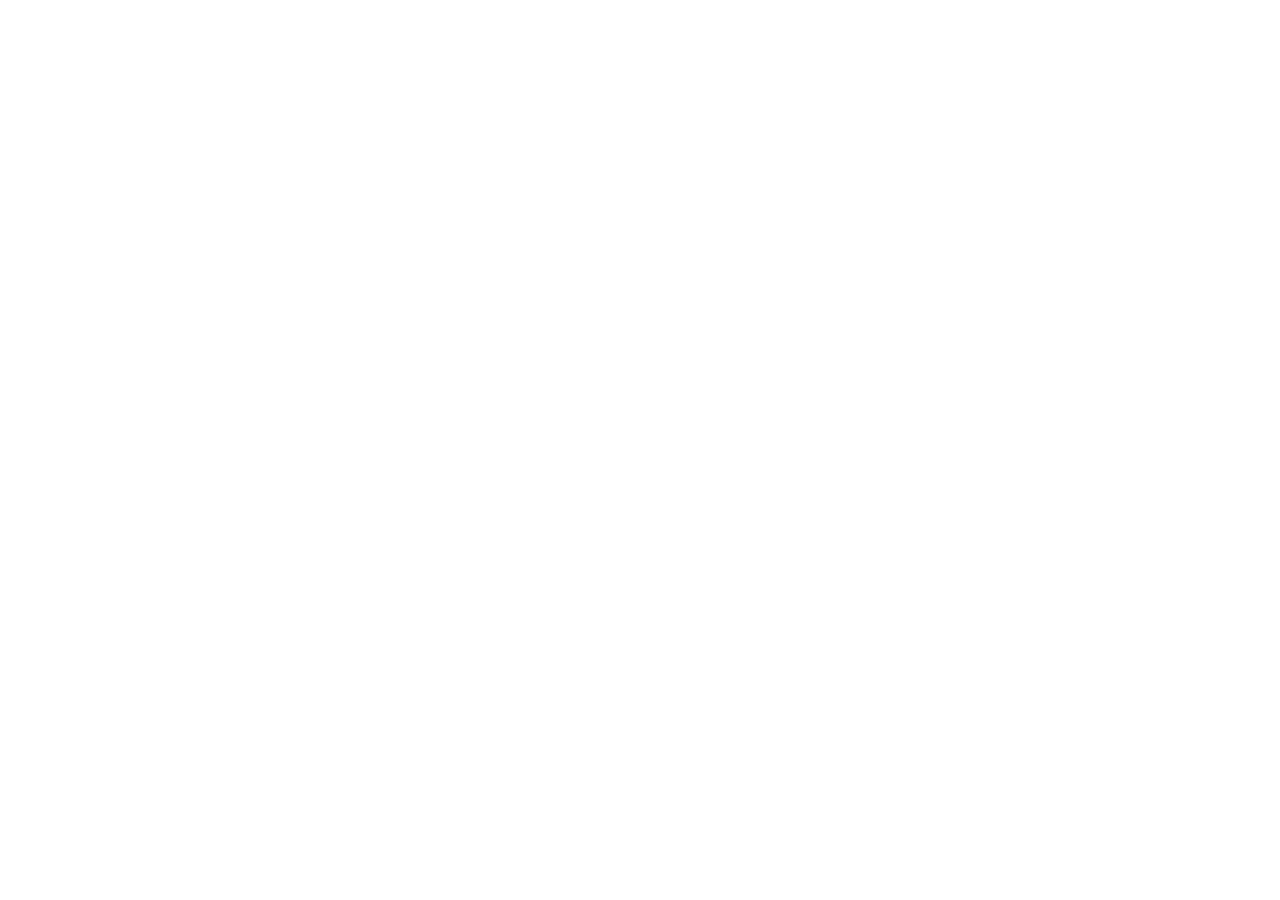
==== index.html @ 6bf8b718 "criei a parte inicial" ====
<!DOCTYPE html>
<html lang="pt-br">
<head>
    <meta charset="UTF-8">
    <link rel="shortcut icon" href="favicon.ico" type="image/x-icon">
    <meta name="viewport" content="width=device-width, initial-scale=1.0">
    <title>Projeto Redes Sociais</title>
</head>
<body>
    
</body>
</html>
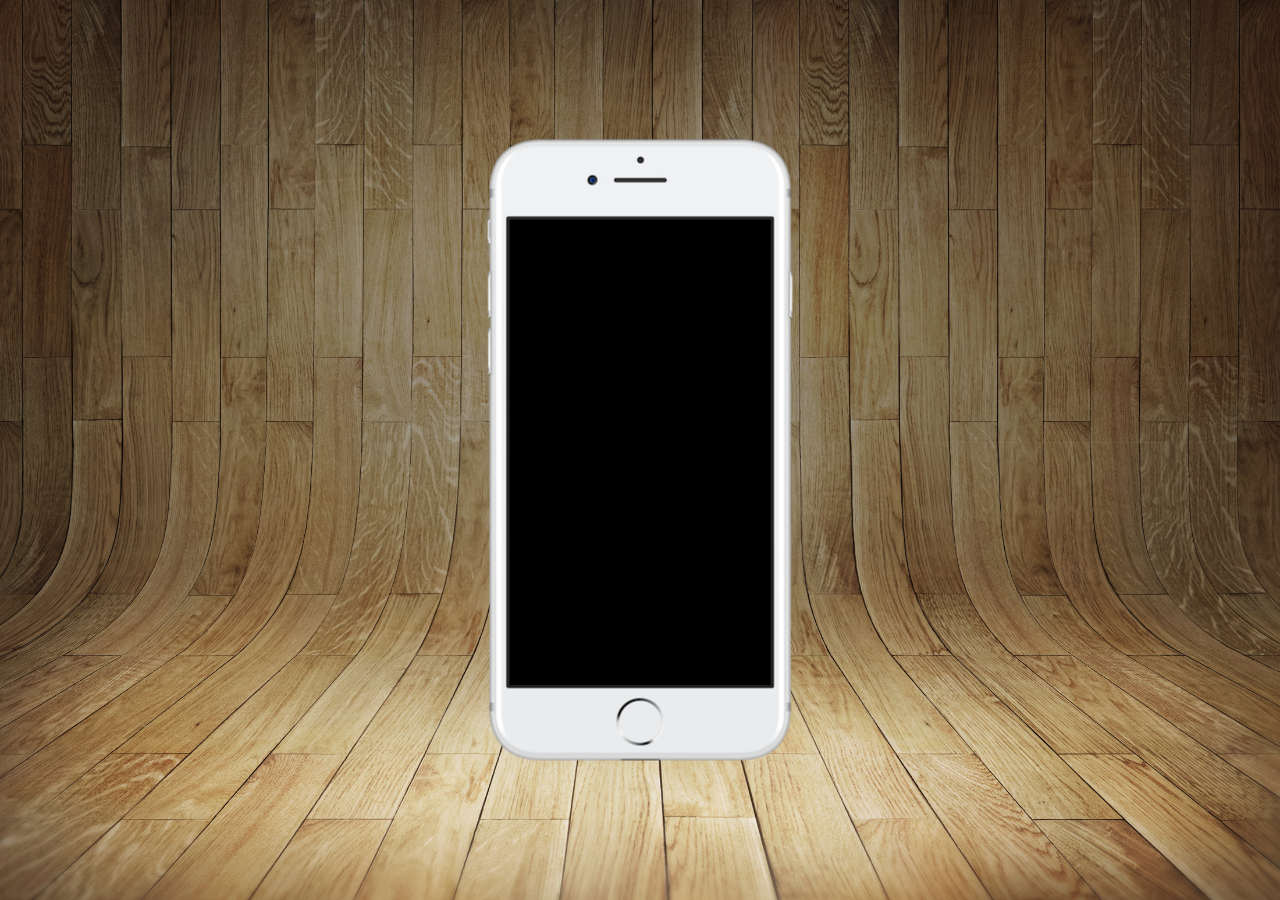
==== commit c8faef4e: "imagens de fundo adicionado" ====
--- a/index.html
+++ b/index.html
@@ -5,8 +5,16 @@
     <link rel="shortcut icon" href="favicon.ico" type="image/x-icon">
     <meta name="viewport" content="width=device-width, initial-scale=1.0">
     <title>Projeto Redes Sociais</title>
+    <link rel="stylesheet" href="estilos/style.css">
 </head>
 <body>
-    
+    <main>
+        <section id="telefone">
+
+        </section>
+        <section id="redes sociais">
+
+        </section>
+    </main>
 </body>
 </html>
--- a/estilos/style.css
+++ b/estilos/style.css
@@ -0,0 +1,33 @@
+@charset "UTF-8";
+
+*{
+    margin: 0;
+    padding: 0px;
+    font-family: Arial, Helvetica, sans-serif;
+}
+html,body{
+    height: 100vh;
+    width: 100vw;
+    background-color: black;
+}
+body{
+    background: url('../imagens/fundo-madeira.jpg') no-repeat  top center;
+    background-size: cover;
+    background-attachment: fixed;
+}
+main{
+    height: 100vh;
+    position: relative;
+    background-color:;
+}
+section#telefone{
+    position: absolute;
+    top: 50%;
+    left: 50%;
+    transform: translate(-50%,-50%);
+
+    height: 627px;
+    width: 311px;
+    background:url('../imagens/frame-iphone.png') no-repeat;
+
+}
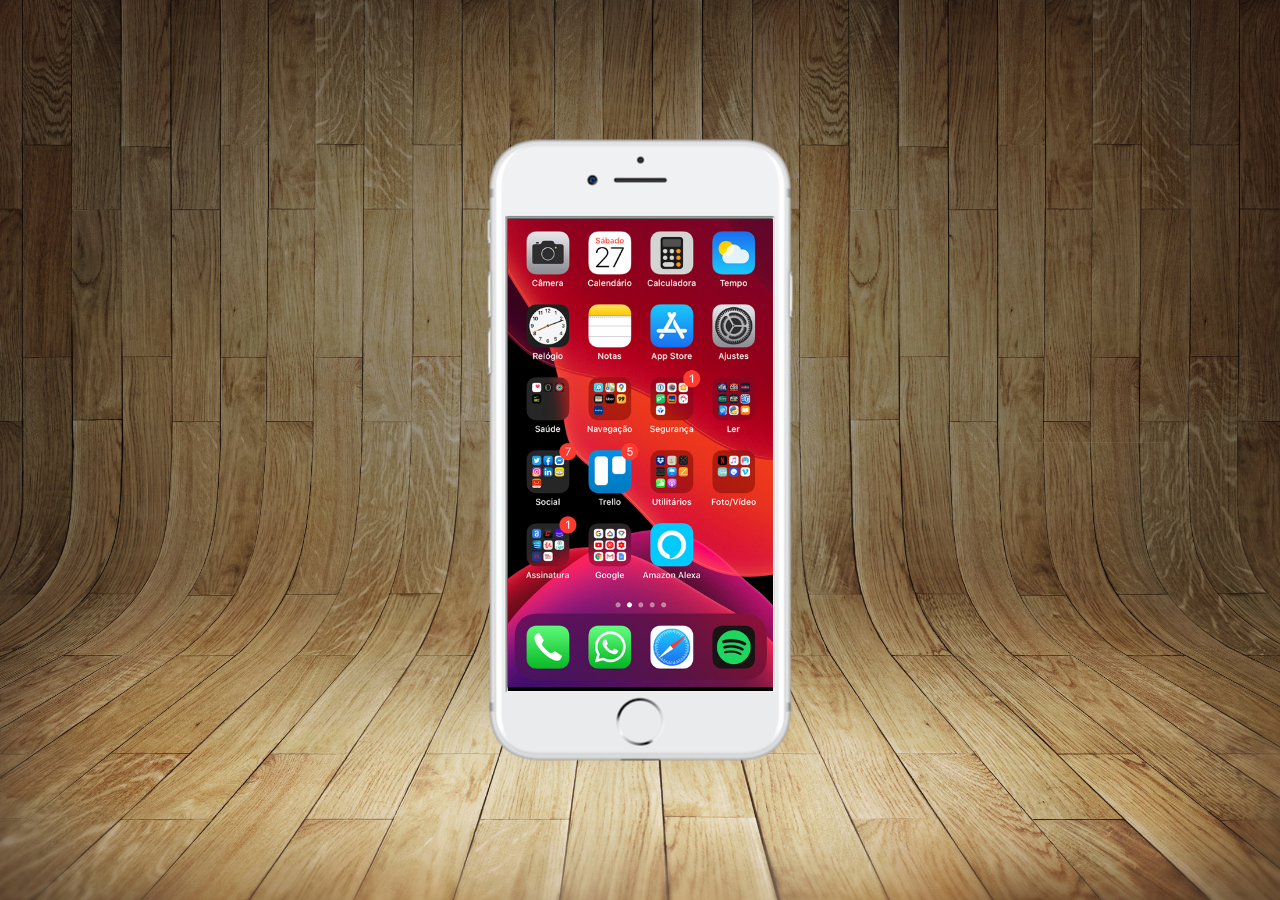
==== commit edf66b4a: "criei o home" ====
--- a/index.html
+++ b/index.html
@@ -10,8 +10,9 @@
 <body>
     <main>
         <section id="telefone">
+            <iframe src="home.html" name="tela" id="tela"></iframe>
+        </section>
 
-        </section>
         <section id="redes sociais">
 
         </section>
--- a/estilos/style.css
+++ b/estilos/style.css
@@ -31,3 +31,10 @@
     background:url('../imagens/frame-iphone.png') no-repeat;
 
 }
+iframe#tela{
+    position: relative;
+    top: 80px;
+    left: 21px;
+    width: 265px;
+    height: 472px;
+}
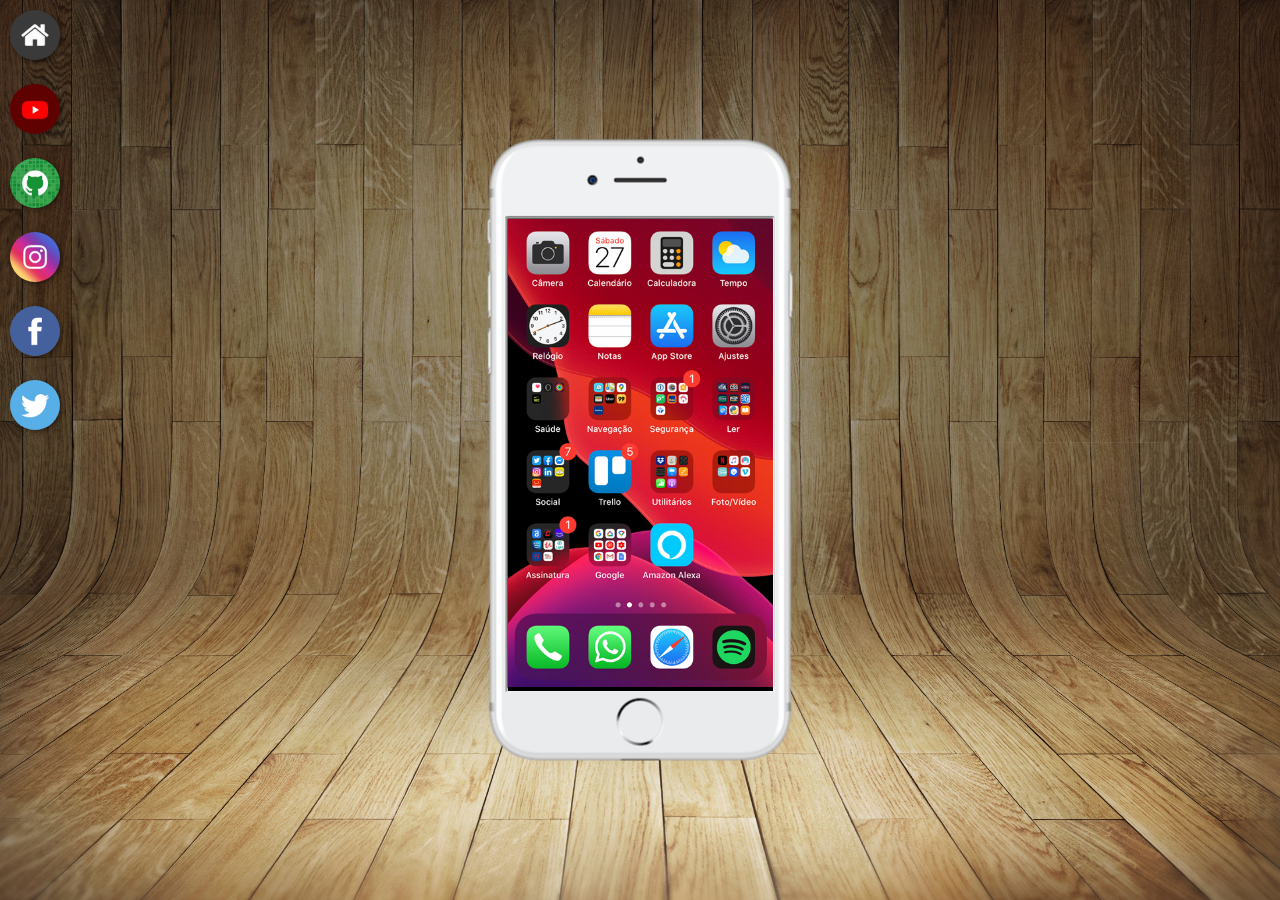
==== commit 805f2da4: "criei botões na lateral" ====
--- a/index.html
+++ b/index.html
@@ -14,7 +14,22 @@
         </section>
 
         <section id="redes sociais">
+            <a href="#" target="tela"><img src="imagens/logo-home.jpg" alt="Home"></a> 
+            <br>
 
+            <a href="#" target="tela"><img src="imagens/logo-youtube.jpg" alt="youtube"></a> 
+            <br>
+
+            <a href="#" target="tela"><img src="imagens/logo-github.jpg" alt="github"></a> 
+            <br>
+
+            <a href="#" target="tela"><img src="imagens/logo-instagram.jpg" alt="logo-instagram"></a> 
+            <br>
+
+            <a href="#" target="tela"><img src="imagens/logo-facebook.jpg" alt="facebook"></a> 
+            <br>
+
+            <a href="#" target="tela"><img src="imagens/logo-twitter.jpg" alt="twitter"></a>
         </section>
     </main>
 </body>
--- a/estilos/style.css
+++ b/estilos/style.css
@@ -18,7 +18,7 @@
 main{
     height: 100vh;
     position: relative;
-    background-color:;
+    
 }
 section#telefone{
     position: absolute;
@@ -37,4 +37,21 @@
     left: 21px;
     width: 265px;
     height: 472px;
+}
+#redes-sociais{
+    text-align: right ;
+}
+
+#redes-sociais ,img {
+    width: 50px;
+    margin: 10px;
+    border-radius: 50%;
+    box-shadow: 2px 2px 5px rgba(0, 0, 0, 0.421);
+    box-sizing: border-box;
+}
+#redes-sociais, img:hover{
+    border: 2px solid rgba(255, 255, 255, 0.67);
+    transform:translate(-1.5px, -1.5px);
+    box-shadow: 5px 5px 10px rgba(0, 0, 0, 0.555);
+    transition: transform .5s,border .7s;
 }
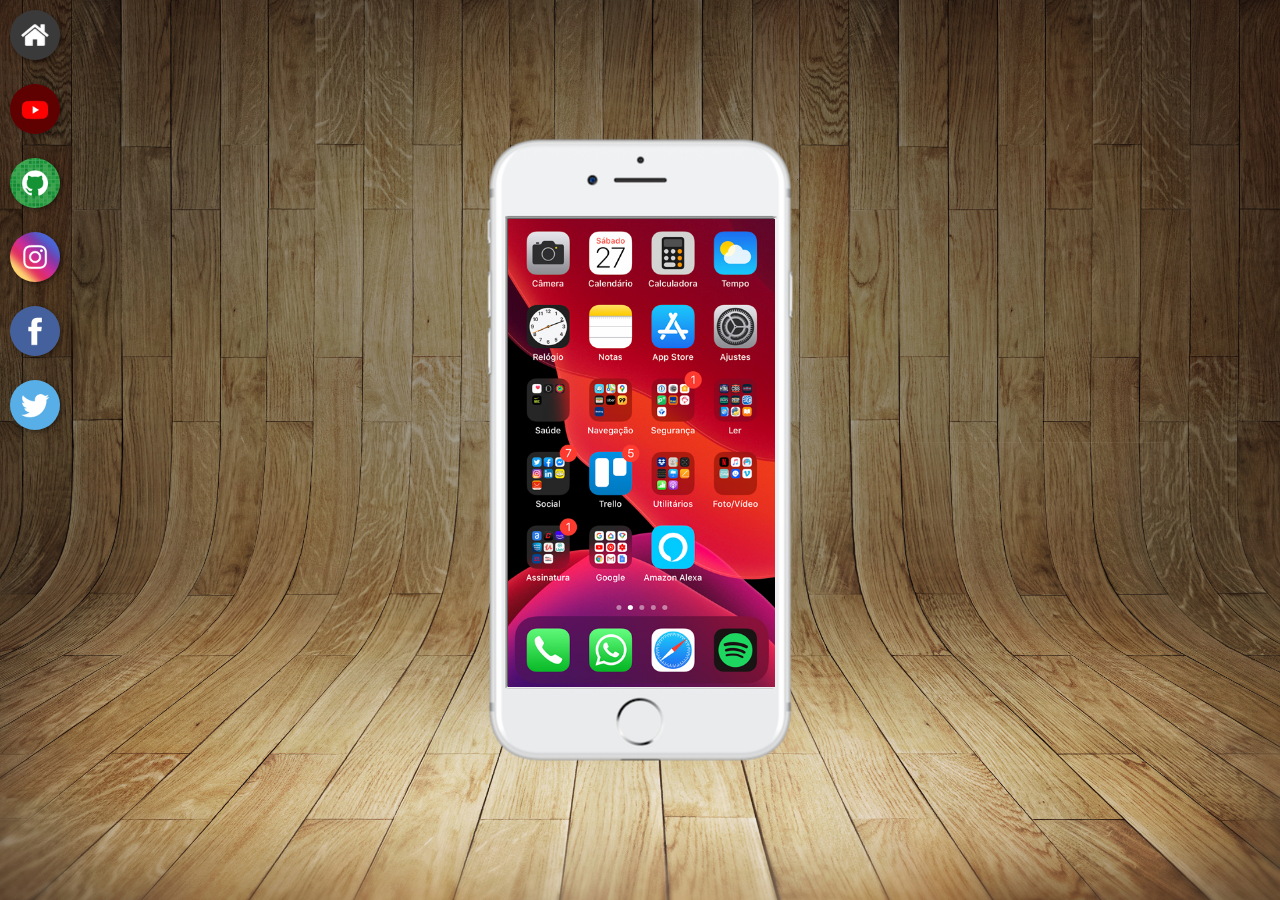
==== commit a726db63: "criei os links para as redes" ====
--- a/index.html
+++ b/index.html
@@ -14,22 +14,22 @@
         </section>
 
         <section id="redes sociais">
-            <a href="#" target="tela"><img src="imagens/logo-home.jpg" alt="Home"></a> 
+            <a href="home.html" target="tela"><img src="imagens/logo-home.jpg" alt="Home"></a> 
             <br>
 
-            <a href="#" target="tela"><img src="imagens/logo-youtube.jpg" alt="youtube"></a> 
+            <a href="youtube.html" target="tela"><img src="imagens/logo-youtube.jpg" alt="youtube"></a> 
             <br>
 
-            <a href="#" target="tela"><img src="imagens/logo-github.jpg" alt="github"></a> 
+            <a href="github.html" target="tela"><img src="imagens/logo-github.jpg" alt="github"></a> 
             <br>
 
-            <a href="#" target="tela"><img src="imagens/logo-instagram.jpg" alt="logo-instagram"></a> 
+            <a href="instagran.html" target="tela"><img src="imagens/logo-instagram.jpg" alt="logo-instagram"></a> 
             <br>
 
-            <a href="#" target="tela"><img src="imagens/logo-facebook.jpg" alt="facebook"></a> 
+            <a href="facebook.html" target="tela"><img src="imagens/logo-facebook.jpg" alt="facebook"></a> 
             <br>
 
-            <a href="#" target="tela"><img src="imagens/logo-twitter.jpg" alt="twitter"></a>
+            <a href="twiter.html" target="tela"><img src="imagens/logo-twitter.jpg" alt="twitter"></a>
         </section>
     </main>
 </body>
--- a/estilos/style.css
+++ b/estilos/style.css
@@ -35,8 +35,8 @@
     position: relative;
     top: 80px;
     left: 21px;
-    width: 265px;
-    height: 472px;
+    width: 267px;
+    height: 468px;
 }
 #redes-sociais{
     text-align: right ;
@@ -54,4 +54,4 @@
     transform:translate(-1.5px, -1.5px);
     box-shadow: 5px 5px 10px rgba(0, 0, 0, 0.555);
     transition: transform .5s,border .7s;
-}+}
